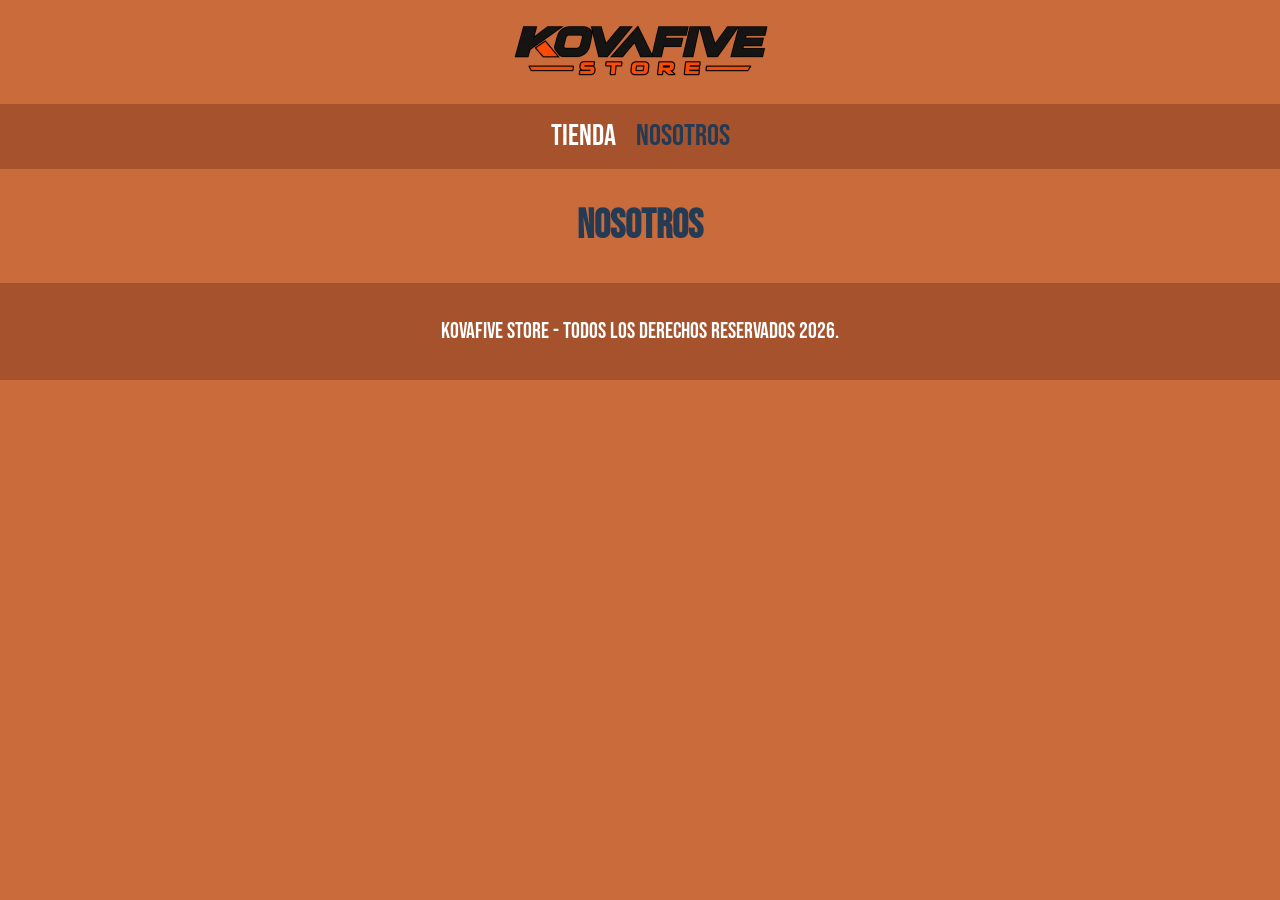
==== nosotros.html @ d252ab43 "Se creó el html de nosotros y producto. Y se creó los enlaces" ====
<!DOCTYPE html>
<html lang="es">
<head>
    <meta charset="UTF-8">
    <meta name="viewport" content="width=device-width, initial-scale=1.0">
    <title>KovaFive Store</title>
    <link rel="stylesheet" href="css/normalize.css">
    
    <!-- fuente -->
    <link rel="preconnect" href="https://fonts.googleapis.com">
    <link rel="preconnect" href="https://fonts.gstatic.com" crossorigin>
    <link href="https://fonts.googleapis.com/css2?family=Bebas+Neue&display=swap" rel="stylesheet">
    
    <link rel="stylesheet" href="css/style.css">

</head>
<body>
    <header class="header">
        <a href="index.html">
            <img class="header_logo" src="img/logo.png" alt="Logotipo">
        </a>
    </header>

    <nav class="navegacion">
        <a class="navegacion__enlace" href="index.html">Tienda</a>
        <a class="navegacion__enlace navegacion__enlace--activo" href="nosotros.html">Nosotros</a>
    </nav>

    <main class="contenedor">
        <h1>Nosotros</h1>

    </main>
    
    <footer class="footer">
        <p class="footer__texto">KovaFive Store - Todos los derechos Reservados 2026.</p>
    </footer>

</body>
</html>
---- css/style.css ----
:root {
    --primario: #C96B3B;
    --primario-oscuro: #A6532D;
    --secundario: #243B53;
    --secundario-oscuro: #172A3A;
    --blanco: #FFF;
    --negro: #171717;

    --fuentePrincipal: "Bebas Neue", sans-serif;
}

html {
    box-sizing: border-box;
    font-size: 62.5%;
}

*, *:before, *:after {
    box-sizing: inherit;
}

/* globales */
body {
    background-color: var(--primario);
    font-size: 1.6rem;
    line-height: 1.5; /* interlineado */
}
p{
    font-size: 1.8rem;
    font-family: "Bebas Neue", sans-serif;
    color: var(--blanco);
}
a{
    text-decoration: none;
}
img {
    max-width: 100%;
}
.contenedor {
    max-width: 120rem;
    margin: 0 auto;
}
h1, h2, h3{
    text-align: center;
    color: var(--secundario);
    font-family: var(--fuentePrincipal);
}
h1 {
    font-size: 4rem;
}
h2 {
    font-size: 3.2rem;
}
h3 {
    font-size: 2.4rem;
}

/* header */
.header {
    display: flex;
    justify-content: center;
}
.header__logo {
    margin: 3rem 0;
}
/* footer */
.footer {
    background-color: var(--primario-oscuro);
    padding: 1rem 0;
    margin-top: 2rem;
}
.footer__texto {
    font-family: var(--fuentePrincipal);
    text-align: center;
    font-size: 2.2rem;
}
/* navegacion */
.navegacion {
    background-color:var(--primario-oscuro);
    padding: 1rem 0; /* para hacer la barra mas alta */
    display: flex;
    justify-content: center;
    gap: 2rem;/* separar palabras */
}
.navegacion__enlace {
    font-family: var(--fuentePrincipal);
    color: var(--blanco);
    font-size: 3rem;
}
.navegacion__enlace--activo,
.navegacion__enlace:hover {
    color: var(--secundario);
}
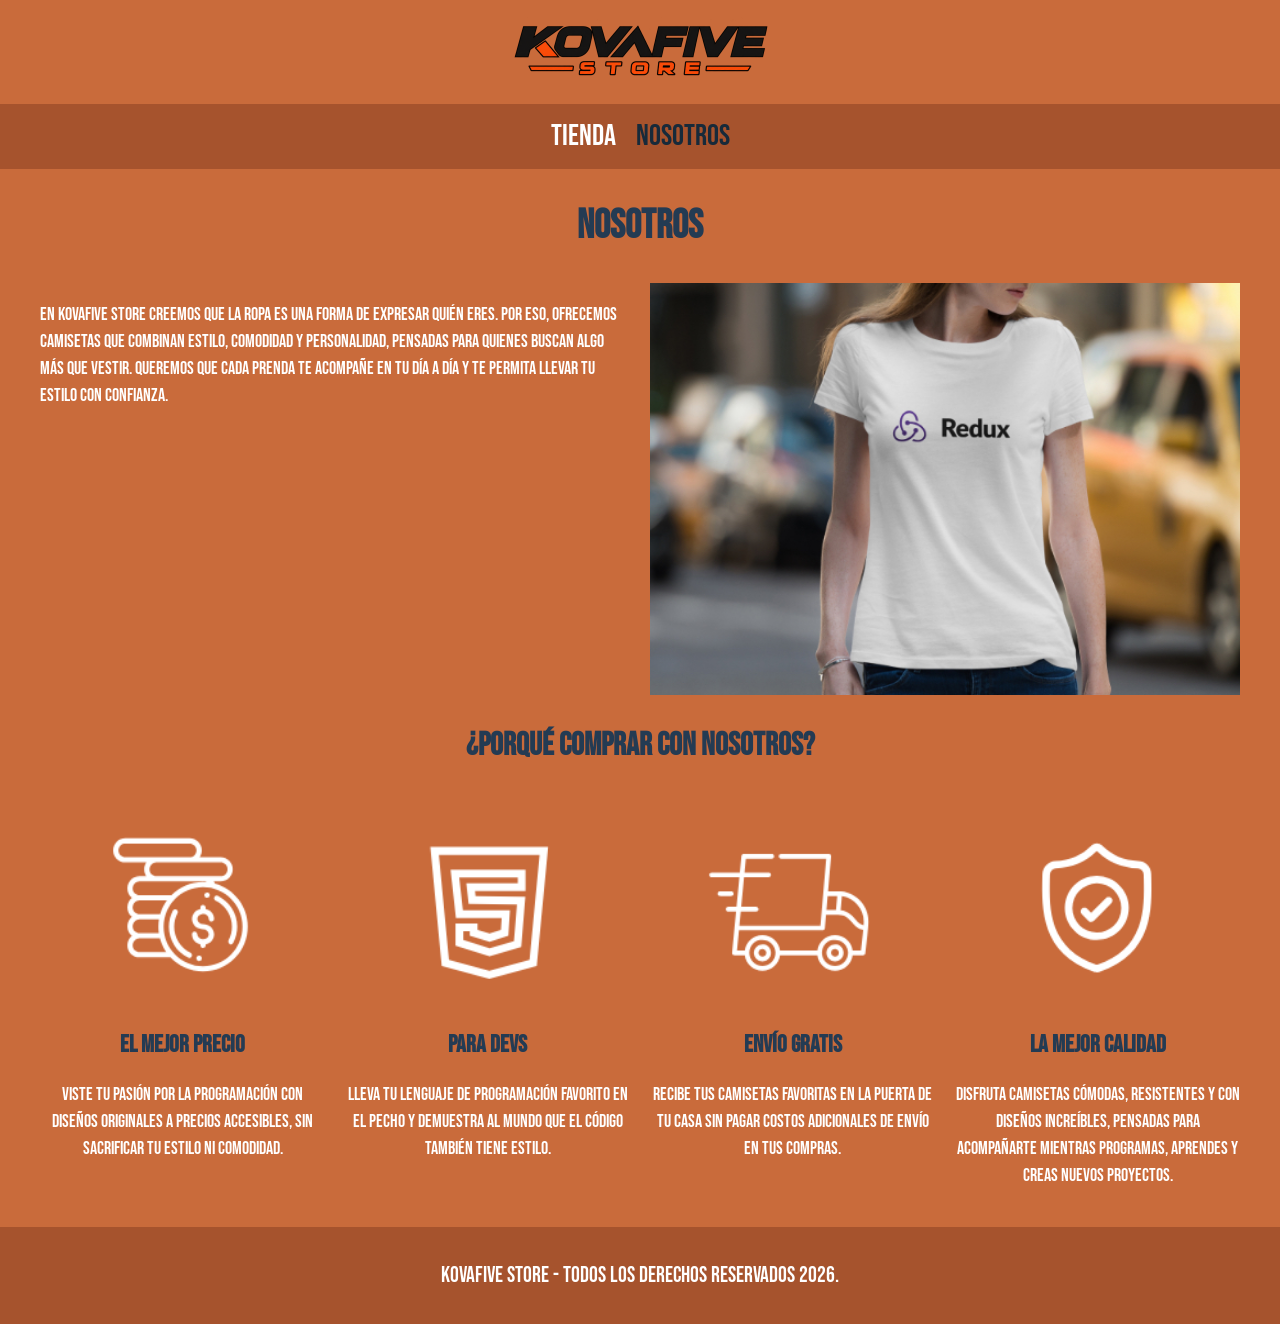
==== commit fe11d9c8: "Se creó la página nosotros y se agregó los productos" ====
--- a/nosotros.html
+++ b/nosotros.html
@@ -29,8 +29,44 @@
     <main class="contenedor">
         <h1>Nosotros</h1>
 
+        <div class="nosotros">
+            <div class="nosotros__contenido">
+                <p>En KovaFive Store creemos que la ropa es una forma de expresar quién eres. Por eso, ofrecemos camisetas que combinan estilo, comodidad y personalidad, pensadas para quienes buscan algo más que vestir. Queremos que cada prenda te acompañe en tu día a día y te permita llevar tu estilo con confianza.</p>
+               </div>
+            <img class="nosotros__imagen" src="img/nosotros.jpg" alt="imagen nosotros">
+        </div>
+
     </main>
-    
+        <section class="contenedor comprar">
+            <h2 class="comprar__titulo">¿Porqué comprar con nosotros?</h2>
+           
+                <div class="bloques">
+                    <div class="bloque">
+                        <img class="bloque__imagen" src="img/icono_1.png" alt="porque comprar">
+                        <h3 class="bloque__titulo">El mejor precio</h3>
+                        <p>Viste tu pasión por la programación con diseños originales a precios accesibles, sin sacrificar tu estilo ni comodidad.</p>
+                    </div> <!-- .bloque -->
+
+                    <div class="bloque">
+                        <img class="bloque__imagen" src="img/icono_2.png" alt="porque comprar">
+                        <h3 class="bloque__titulo">Para Devs</h3>
+                        <p>Lleva tu lenguaje de programación favorito en el pecho y demuestra al mundo que el código también tiene estilo.</p>
+                    </div> <!-- .bloque -->
+
+                    <div class="bloque">
+                        <img class="bloque__imagen" src="img/icono_3.png" alt="porque comprar">
+                        <h3 class="bloque__titulo">Envío Gratis</h3>
+                        <p>Recibe tus camisetas favoritas en la puerta de tu casa sin pagar costos adicionales de envío en tus compras.</p>
+                    </div> <!-- .bloque -->
+
+                    <div class="bloque">
+                        <img class="bloque__imagen" src="img/icono_4.png" alt="porque comprar">
+                        <h3 class="bloque__titulo">La mejor calidad</h3>
+                        <p>Disfruta camisetas cómodas, resistentes y con diseños increíbles, pensadas para acompañarte mientras programas, aprendes y creas nuevos proyectos.</p>
+                    </div> <!-- .bloque -->
+
+                </div> <!-- .bloques -->
+        </section>
     <footer class="footer">
         <p class="footer__texto">KovaFive Store - Todos los derechos Reservados 2026.</p>
     </footer>
--- a/css/style.css
+++ b/css/style.css
@@ -88,5 +88,101 @@
 }
 .navegacion__enlace--activo,
 .navegacion__enlace:hover {
-    color: var(--secundario);
+    color: var(--secundario-oscuro);
+}
+/* grid */
+.grid {
+    display: grid;
+    grid-template-columns: repeat(2, 1fr);
+    gap: 2rem;
+}
+@media (min-width: 768px) {
+    .grid {
+        grid-template-columns: repeat(3, 1fr);
+    }
+}
+
+/* productos */
+.producto {
+    background-color: var(--primario-oscuro);
+    padding: 1rem;
+}
+.producto__imagen {
+    width: 100%;
+}
+.producto__nombre {
+    font-size: 4rem;
+}
+.producto__precio {
+    font-size: 2.8rem;
+    color: var(--secundario-oscuro);
+}
+.producto__nombre,
+.producto__precio {
+    font-family: var(--fuentePrincipal);
+    margin: 1rem 0;
+    text-align: center;
+    line-height: 1.2;
+}
+/* graficos */
+.grafico {
+    min-height: 30rem;
+    background-repeat: no-repeat;
+    background-size: cover;
+    grid-column: 1 / 3;
+}
+.grafico--camisas {
+    grid-row: 2 / 3;
+    background-image: url(../img/grafico1.jpg);
+}
+.grafico--node {
+    background-image: url(../img/grafico2.jpg);
+    grid-row: 8 / 9;
+}
+@media (min-width: 768px) {
+    .grafico--node {
+    grid-row: 5 / 6;
+    grid-column: 2 / 4;
+}
+}
+/* nosotros */
+.nosotros {
+    display: grid;
+    grid-template-rows: repeat(2 , auto);
+}
+@media (min-width: 768px) {
+        .nosotros {
+        grid-template-columns: repeat(2, 1fr);
+        column-gap: 2rem;
+    }
+}
+.nosotros__imagen {
+    grid-row: 1 / 2;
+    width: 100%;
+}
+@media (min-width: 768px) {
+    .nosotros__imagen {
+        grid-column: 2 /3;
+    }
+}
+/* bloques */
+.bloques {
+    display: grid;
+    grid-template-columns: repeat(2, 1fr);
+    gap: 2rem;
+}
+@media (min-width: 768px) {
+    .bloques {
+        grid-template-columns: repeat(4, 1fr);
+    }
+}
+
+.bloque {
+    text-align: center;
+}
+.bloque__imagen {
+    width: 100%;
+}
+.bloque__titulo {
+    margin: 0;
 }
